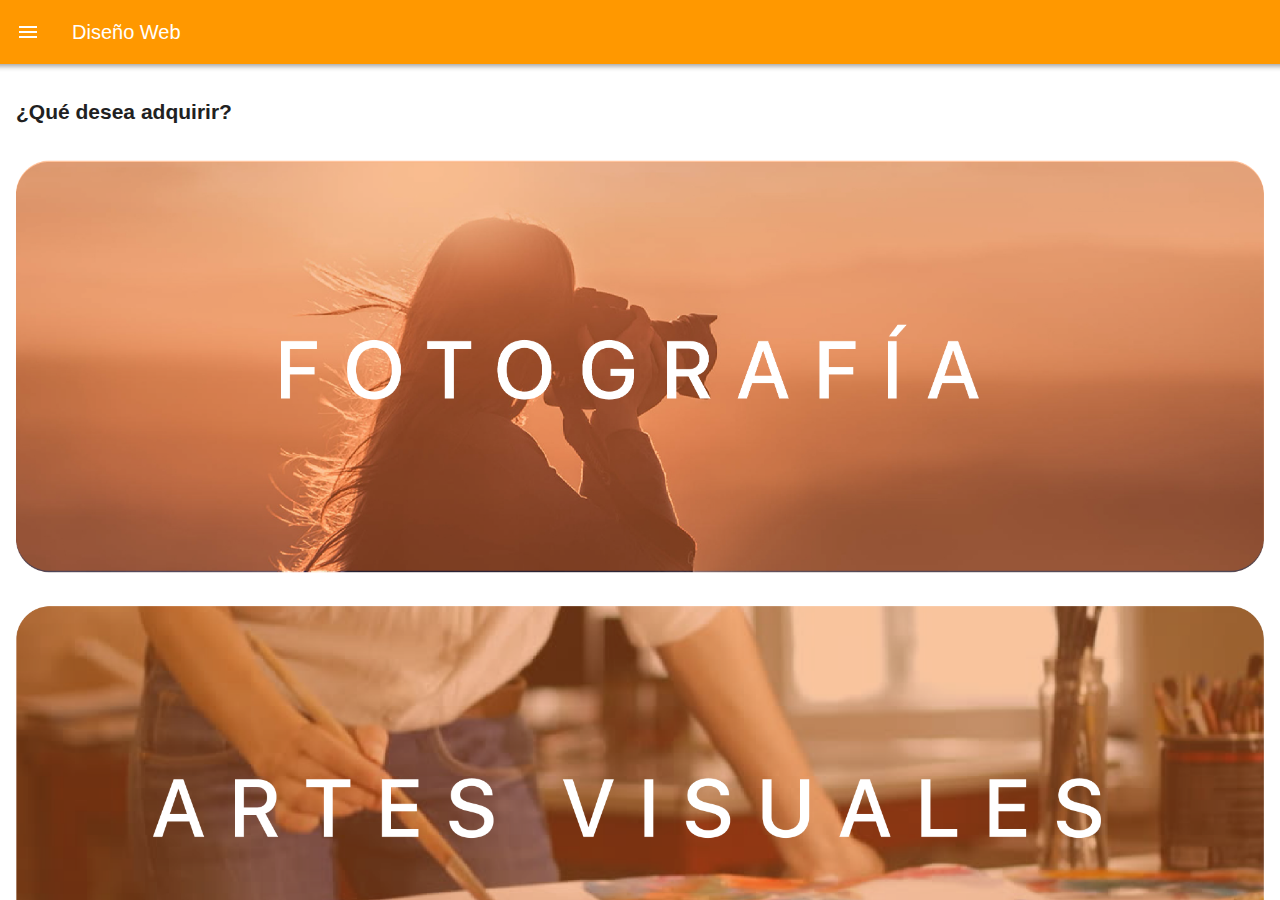
==== index.html @ 1eac4f10 "Add files via upload" ====
<!doctype html>
<html>
<head>
<meta charset="utf-8">
<meta name="viewport" content="width=device-width, initial-scale=1, shrink-to-fit=no">
<title>framework7</title>
<link href="css/framework7.min.css" rel="stylesheet">
<link href="css/f7-icons.css" rel="stylesheet">
<link href="css/material-icons.css" rel="stylesheet">
	<link href="css/style.css" rel="stylesheet">
</head>

<body class="color-theme-orange">
	 <div id="app">
      <!-- Statusbar overlay -->
      <div class="statusbar"></div>
		 
	
		 <section class="panel panel-left panel-cover">
			 <div class="block bg-blue-menu">
			 
	
	<center>
	 <img src="img/Sin título-2.png" alt="" class="img-fluid" width="170px">
</center>
				 
			 <h2 class="block-title">Ismena Perdomo</h2>
			 </div>
		 	
			 <div class="list">
			 <ul>
				 <li>
				 	<a href="/home/" class="item-link item-content panel-close">
						<div class="item-media">
							<i class="material-icons">favorite</i>			   
						</div>
						<div class="item-inner">
							Categorías favoritas
						</div>
															   
															   
					</a>
				 </li>
				 
				 
				 <li>
				 	<a href="/formulario/" class="item-link item-content panel-close">
						<div class="item-media">
					 		<i class="material-icons">person</i>
						</div>
						<div class="item-inner">
							Editar mi perfil
						</div>
															   
															   
				</a>
				 
				 
				 
				 </li>
				 <li>
				 	<a href="/fotografia/" class="item-link item-content panel-close">
						<div class="item-media">
					 		<i class="material-icons">star</i>
						</div>
						<div class="item-inner">
							Perfiles destacados
						</div>
															   
															   
				</a>
				 
				 
				 
				 </li>		
				 
				 
				 
				 
				 
				 
				 
				 
				 
				 
				 
				 <li>
				 	
				 
				 
				 
				 </li>
				 
				 
				 <li>
				 	<a href="/estrellas/" class="item-link item-content">
					<div class="item-media">
					<i class="material-icons">switch_camera</i> 
							   </div>
						<div class="item-inner">
					Feedback
						</div>
															   
															   
				</a>
				 
				 
				 
				 </li>
				 
				 
				 
				 
				 
				 
				 
				 
				 </ul>
			 
			 </div>
		 </section>
		 
		 
		 

      <!-- Your main view, should have "view-main" class -->
      <div class="view view-main view-init">
        <!-- Initial Page, "data-name" contains page name -->
        <section data-name="home" class="page">

          <!-- Top Navbar -->
          <nav class="navbar">
            <div class="navbar-inner">
				<div class="left">
					<a class="link panel-open" data-panel="left"><i class="material-icons">
menu
</i></a>
				</div>
              <div class="title">Diseño Web</div>
            </div>
          </nav>
			

          <!-- Scrollable page content -->
          <div class="page-content">
            
			  
			  <h2 class="block">¿Qué desea adquirir?</h2>
			 <a href="/fotografia/">
			  <img src="img/Sin título-1_Mesa de trabajo 1.png"  class="img-fluid foto block"></a>
			  
			  
			<a href="/fotografia/">
			  <img src="img/Sin título-1-02.png"  class="img-fluid foto block"></a>
			  
			 <a href="/fotografia/">
			  <img src="img/Sin título-1-03.png"  class="img-fluid foto block"></a>
			  
			  <a href="/fotografia/">
			  <img src="img/Sin título-1-04.png"  class="img-fluid foto block"></a>
			  
			  <a href="/fotografia/">
			  <img src="img/Sin título-1-05.png"  class="img-fluid foto block"></a>
			  
			  <a href="/fotografia/">
			  <img src="img/Sin título-1-06.png"  class="img-fluid foto block"></a>
			  
          </div><!-- /page-content -->

        </section>
      </div>
    </div>
	
	
	<script src="js/framework7.min.js"></script>
	<script src="js/my-app.js"></script>
</body>
</html>
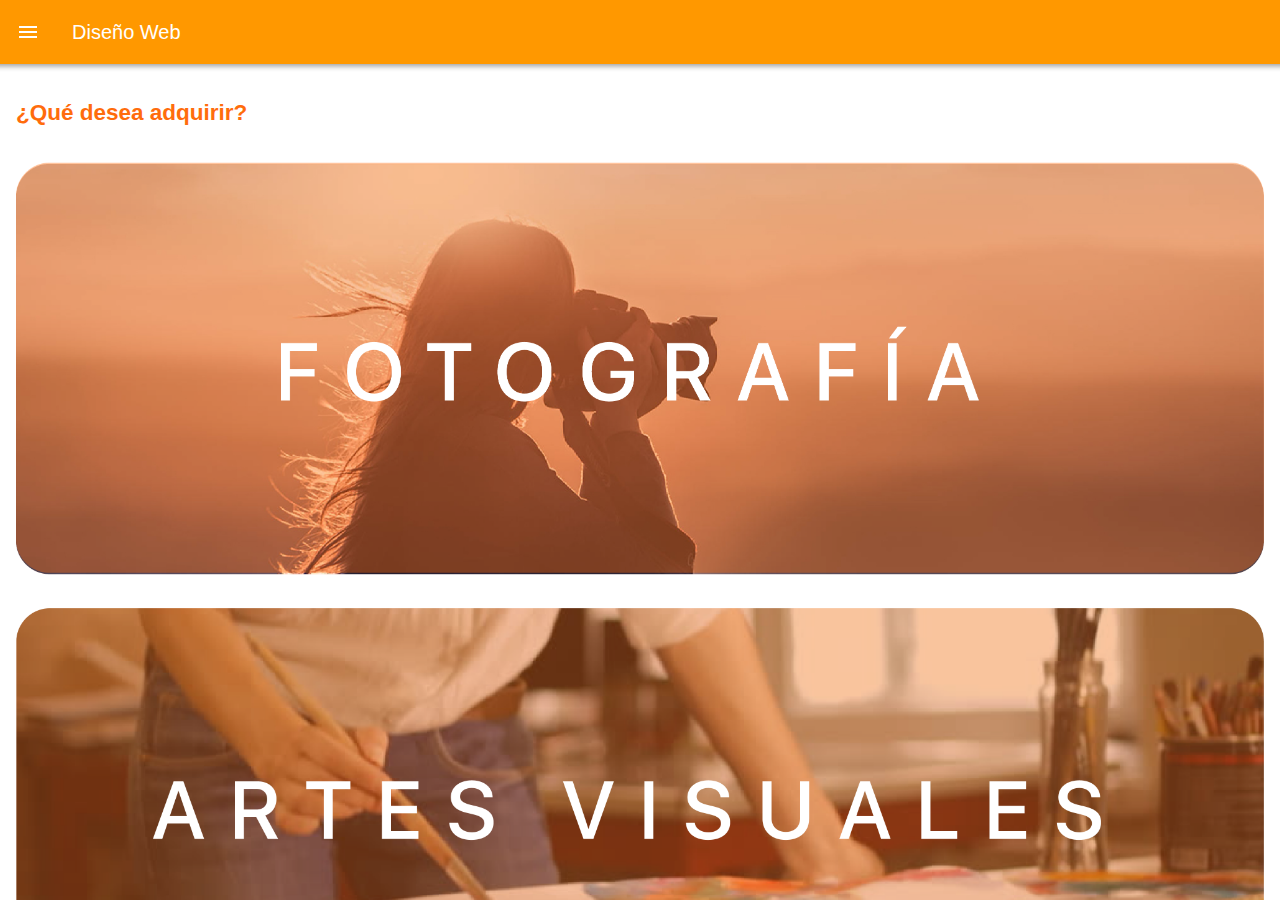
==== commit 18269c65: "Add files via upload" ====
--- a/index.html
+++ b/index.html
@@ -15,8 +15,7 @@
       <!-- Statusbar overlay -->
       <div class="statusbar"></div>
 		 
-	
-		 <section class="panel panel-left panel-cover">
+	<section class="panel panel-left panel-cover">
 			 <div class="block bg-blue-menu">
 			 
 	
@@ -30,7 +29,7 @@
 			 <div class="list">
 			 <ul>
 				 <li>
-				 	<a href="/home/" class="item-link item-content panel-close">
+				 	<a href="/favoritos/" class="item-link item-content panel-close">
 						<div class="item-media">
 							<i class="material-icons">favorite</i>			   
 						</div>
@@ -85,7 +84,16 @@
 				 
 				 
 				 <li>
-				 	
+				 	<a href="/sobre_nosotros/" class="item-link item-content">
+					<div class="item-media">
+					<i class="material-icons">chat</i> 
+							   </div>
+						<div class="item-inner">
+					Chats
+						</div>
+															   
+															   
+				</a>
 				 
 				 
 				 
@@ -119,6 +127,7 @@
 			 
 			 </div>
 		 </section>
+		 
 		 
 		 
 		 
@@ -167,12 +176,12 @@
 			  
           </div><!-- /page-content -->
 
-        </section>
-      </div>
-    </div>
+        </se																																			ction>      </div>    </div>			<script src="js/framework7.min.js"></script>	<script src="js/my-app.js"></script></body></html>																																																																																																																																																																																																																																																																																																																														
+												
+										
 	
 	
-	<script src="js/framework7.min.js"></script>
-	<script src="js/my-app.js"></script>
-</body>
-</html>
+																																													
+																																	 <a 
+href="/
+ꔞ軰呯װ䥌--- a/css/style.css
+++ b/css/style.css
@@ -4,6 +4,108 @@
 	text-align: center;
 	
 }
+
+
+.form-text{
+	color: #ff6c0c;
+	font-size: 24px;
+	font-weight: 800;
+}
+
+.form-text-solo {
+	color: #ff6c0c;
+	font-weight: lighter;
+}
+
+.btn-face{
+font-size:18px;
+color: #fff;
+background-color: #3b5998;
+padding: 15px;
+border-radius: 0;	
+}
+
+.btn-google{
+font-size:18px;
+color: #ff6c0c;
+background-color: #fff;
+padding: 15px;
+border-radius: 0;
+border-color: #ff6c0c;
+border: 2px solid;
+}
+
+.btn-email{
+font-size:18px;
+color: #fff;
+background-color: #ff6c0c;
+padding: 15px;
+border-radius: 0;	
+}
+
+.espacio-botones{
+	padding: 3%;
+}
+
+
+
+.centromili{
+text-align: center;
+}
+
+
+
+.titulonaranjamili{
+color:#ff6c0c;
+}
+
+.reviewmili{
+font-size:80px;
+margin-left: 20%;
+color:#ff6c0c;
+}
+
+.iconmili{
+font-size:120px;
+color:#ff6c0c;
+}
+
+.img-profile{margin: 20px}
+
+.border-service{border: 1px solid #ff6c0c; border-radius: 5px; margin: 10px 0px; padding: 10px}
+
+.preciosmili{
+color:#ff6c0c;
+font-size:25px;
+}
+
+	.page {
+	color: #ff6C0C;
+	font-size: 15px;
+		
+	}
+.tamano{
+	font-size: 50px;
+	
+}
+.centrado{
+	margin-left: 50px;
+	}
+.btn-nuevo{
+	text-transform: uppercase;
+	padding: 0.5% 1%;
+	color: #fff;
+	background-color: #ff6C0C;
+	border-radius: 0px;
+	margin-left: 75px;
+	
+}
+.boton-mena{
+	padding: 2%;
+}
+	
+
+.fondo-naranja{background-color: #ff6c0c; color: #ffffff!important; text-align: center }
 
 .block.bg-blue-menu{
 	margin-top: 0;
@@ -26,6 +128,8 @@
 	font-size: 16px;
 }
 
+.img-us{width: 75%; margin: 0px 35px}
+
 .panel-left{
 	background-color: #ff6c0c;
 }
@@ -33,6 +137,11 @@
 	color: #fff;
 	font-size: 14px;
 }
+
+
+
+.texto-naranja{color: #ff6c0c!important }
+
 h1,h2,h3,h4,h5,h6{
 	margin: 5px 0;
 }
@@ -71,34 +180,30 @@
 	border-radius: 7px;
 }
 
-
-
+.padding{
+padding-left: 90px;
+}
+
+.enlace{
+color:#ff6c0c;
+}
+
+.btn-nuevo{
+	text-transform: uppercase;
+	padding: 0.5% 1%;
+	color: #fff;
+	background-color: #ff6C0C;
+	border-radius: 0px;
+	margin-left: 75px;
+	}
+.btn-margin{
+margin-left: 30%;
+
+	
+	
+	
 h1,h2,h3,h4,h5,h6{
 	margin:5px 0;
 }
 
 
-.centromili{
-text-align: center;
-}
-
-
-.titulonaranjamili{
-color:#ff6c0c;
-}
-
-.reviewmili{
-font-size:80px;
-margin-left: 20%;
-color:#ff6c0c;
-}
-
-.iconmili{
-font-size:120px;
-color:#ff6c0c;
-}
-
-.preciosmili{
-color:#ff6c0c;
-font-size:25px;
-}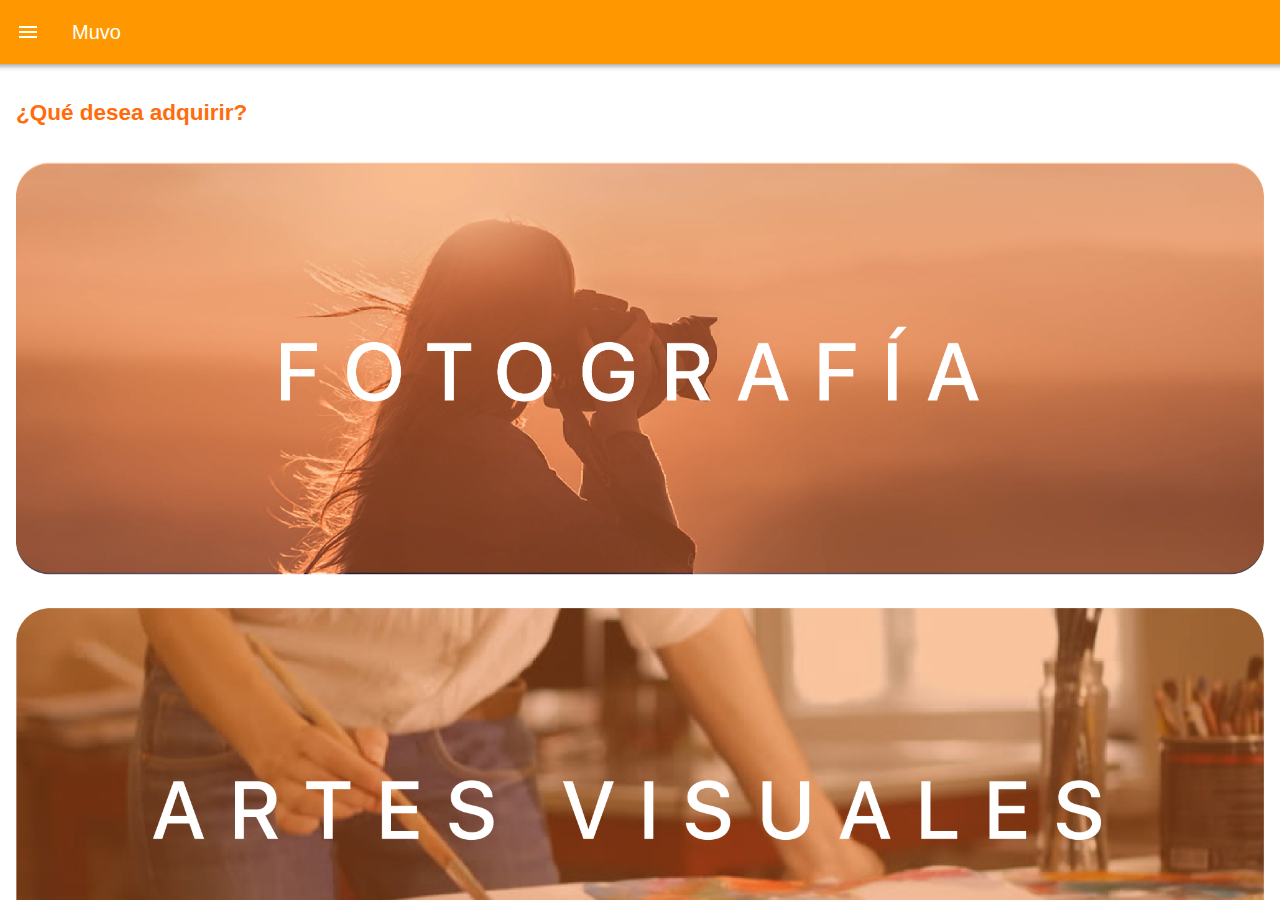
==== commit 76746ff2: "Add files via upload" ====
--- a/index.html
+++ b/index.html
@@ -3,7 +3,7 @@
 <head>
 <meta charset="utf-8">
 <meta name="viewport" content="width=device-width, initial-scale=1, shrink-to-fit=no">
-<title>framework7</title>
+<title>Muvo App</title>
 <link href="css/framework7.min.css" rel="stylesheet">
 <link href="css/f7-icons.css" rel="stylesheet">
 <link href="css/material-icons.css" rel="stylesheet">
@@ -89,7 +89,7 @@
 					<i class="material-icons">chat</i> 
 							   </div>
 						<div class="item-inner">
-					Chats
+					Sobre nosotros
 						</div>
 															   
 															   
@@ -145,7 +145,7 @@
 menu
 </i></a>
 				</div>
-              <div class="title">Diseño Web</div>
+              <div class="title center">Muvo</div>
             </div>
           </nav>
 			
--- a/css/style.css
+++ b/css/style.css
@@ -5,6 +5,13 @@
 	
 }
 
+.btn{margin: 120px 0px}
+
+.center {text-align: center!important}
+
+.formulario_color{color: #ff6c0c!important; font-weight: 500!important }
+
+.espacio-botones{ margin: 25px 0px}
 
 .form-text{
 	color: #ff6c0c;
@@ -17,35 +24,35 @@
 	font-weight: lighter;
 }
 
+
+
 .btn-face{
 font-size:18px;
-color: #fff;
+color: #ffffff!important;
 background-color: #3b5998;
-padding: 15px;
-border-radius: 0;	
-}
+padding: 10px;
+border-radius: 3px;	margin: 80px 25px
+}
+
+
 
 .btn-google{
 font-size:18px;
 color: #ff6c0c;
 background-color: #fff;
-padding: 15px;
+padding:8px 18px; text-align: center;
 border-radius: 0;
 border-color: #ff6c0c;
-border: 2px solid;
+border: 2px solid; border-radius: 3px;	margin: 80px 25px
 }
 
 .btn-email{
 font-size:18px;
-color: #fff;
+color: #ffffff!important;
 background-color: #ff6c0c;
-padding: 15px;
-border-radius: 0;	
-}
-
-.espacio-botones{
-	padding: 3%;
-}
+padding: 10px 27px; border-radius: 3px;	margin: 80px 25px
+}
+
 
 
 
@@ -53,7 +60,7 @@
 text-align: center;
 }
 
-
+.img-form{text-align: center; width: 70%; margin: 10% 15%}
 
 .titulonaranjamili{
 color:#ff6c0c;
@@ -89,7 +96,7 @@
 	
 }
 .centrado{
-	margin-left: 50px;
+	margin-left: 1px;
 	}
 .btn-nuevo{
 	text-transform: uppercase;
@@ -104,6 +111,9 @@
 	padding: 2%;
 }
 	
+
+.borde-textarea{border: 1px solid #ff6c0c;}
+
 
 .fondo-naranja{background-color: #ff6c0c; color: #ffffff!important; text-align: center }
 
